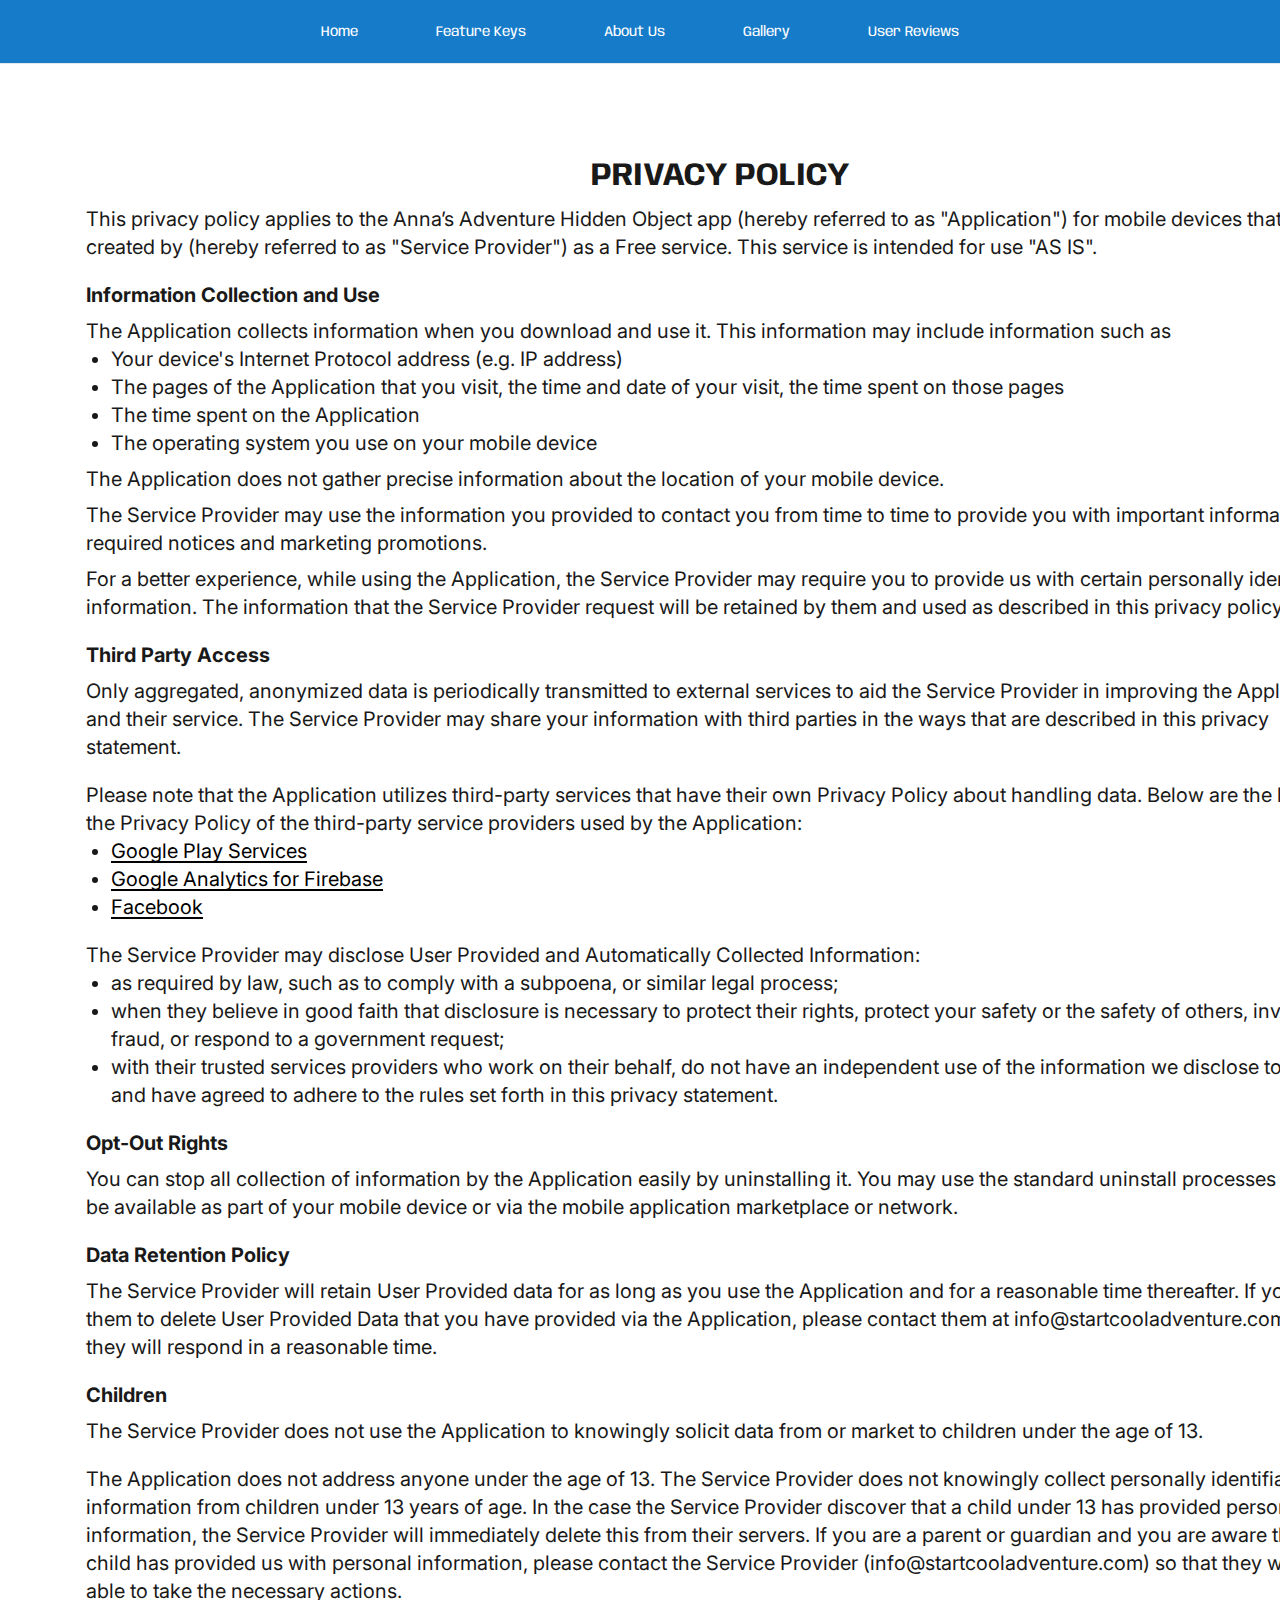
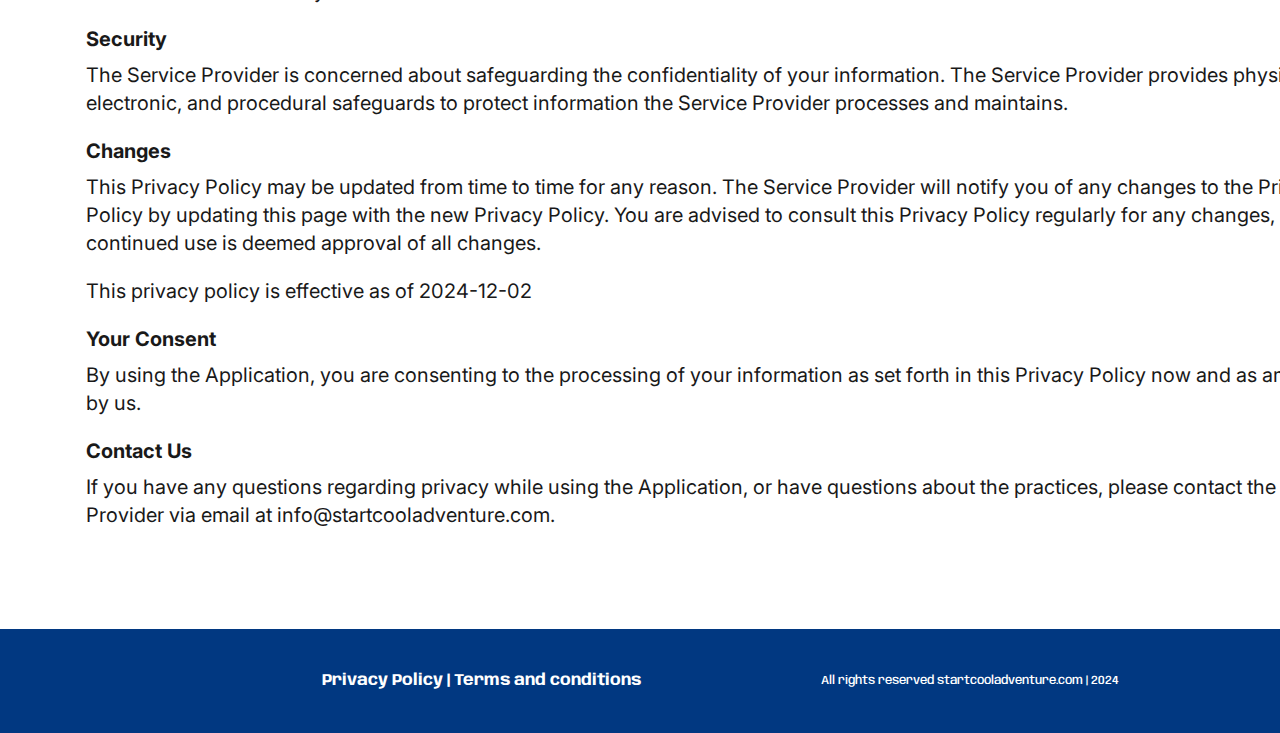
==== policy.html @ 45446ac5 "1" ====
<!DOCTYPE html>
<html lang="en">
  <head>
    <meta charset="UTF-8" />
    <meta name="viewport" content="width=device-width, initial-scale=1.0" />
    <title>Anna’s Adventure Hidden Object</title>
    <link rel="icon" href="img/Fav B.jpg" />

    <link rel="stylesheet" type="text/css" href="slick/slick.css" />
    <link rel="stylesheet" href="css/main.css" />
    <link href="https://unpkg.com/aos@2.3.1/dist/aos.css" rel="stylesheet" />
  </head>

  <body class="back">
    <header class="header">
      <div class="header__background"></div>
      <nav class="navigation">
        <ul class="navigation__list">
          <li class="navigation__item">
            <a href="/" class="navigation__link">Home</a>
          </li>
          <li class="navigation__item">
            <a href="/#advantages" class="navigation__link">Feature keys</a>
          </li>
          <li class="navigation__item">
            <a href="/#about" class="navigation__link">About us</a>
          </li>

          <li class="navigation__item">
            <a href="/#gallery" class="navigation__link">Gallery</a>
          </li>

          <li class="navigation__item">
            <a href="/#reviews" class="navigation__link">User Reviews</a>
          </li>
          <li class="navigation__item navigation__item-desk">
            <a href="terms.html" class="navigation__link">Terms of Service</a>
          </li>
          <li class="navigation__item navigation__item-desk">
            <a href="policy.html" class="navigation__link">Privacy policy</a>
          </li>
        </ul>

        <div class="header__button-wrapper policy-terms-header__button-wrapper">
          <a href="/" class="policy-terms-header__icon--menu"
            ><img href="/" alt=""
          /></a>

          <button type="button" class="header__icon-button" data-menu-button>
            <img
              class="header__icon header__icon--menu"
              src="img/header/Frame 64.png"
              alt=""
            />

            <img
              class="header__icon header__icon--close close"
              src="img/header/Frame 64 (1).png"
              alt=""
            />
          </button>
        </div>
      </nav>
    </header>
    <main class="policy">
      <section class="policy-terms">
        <p class="policy-terms-title">Privacy Policy</p>
        <div class="policy-terms-container">
          <p class="policy-terms-texts">
            This privacy policy applies to the Anna’s Adventure Hidden Object
            app (hereby referred to as "Application") for mobile devices that
            was created by (hereby referred to as "Service Provider") as a Free
            service. This service is intended for use "AS IS".
          </p>
          <p class="policy-terms-text">Information Collection and Use</p>
          <p class="policy-terms-texts">
            The Application collects information when you download and use it.
            This information may include information such as
          </p>

          <ul class="terms-lists">
            <li>Your device's Internet Protocol address (e.g. IP address)</li>
            <li>
              The pages of the Application that you visit, the time and date of
              your visit, the time spent on those pages
            </li>
            <li>The time spent on the Application</li>
            <li>The operating system you use on your mobile device</li>
          </ul>
          <p class="policy-terms-texts">
            The Application does not gather precise information about the
            location of your mobile device.
          </p>
          <p class="policy-terms-texts">
            The Service Provider may use the information you provided to contact
            you from time to time to provide you with important information,
            required notices and marketing promotions.
          </p>
          <p class="policy-terms-texts">
            For a better experience, while using the Application, the Service
            Provider may require you to provide us with certain personally
            identifiable information. The information that the Service Provider
            request will be retained by them and used as described in this
            privacy policy.
          </p>
          <p class="policy-terms-text">Third Party Access</p>

          <p class="policy-terms-texts">
            Only aggregated, anonymized data is periodically transmitted to
            external services to aid the Service Provider in improving the
            Application and their service. The Service Provider may share your
            information with third parties in the ways that are described in
            this privacy statement.
          </p>

          <p class="policy-terms-text-one">
            Please note that the Application utilizes third-party services that
            have their own Privacy Policy about handling data. Below are the
            links to the Privacy Policy of the third-party service providers
            used by the Application:
          </p>
          <ul class="terms-lists">
            <li>
              <a
                class="email-link-color"
                href="https://policies.google.com/privacy"
                target="_blank"
                rel=""
                >Google Play Services
              </a>
            </li>
            <li>
              <a
                class="email-link-color"
                href="https://firebase.google.com/support/privacy"
                target="_blank"
                rel=""
                >Google Analytics for Firebase
              </a>
            </li>
            <li>
              <a
                class="email-link-color"
                href="https://www.facebook.com/about/privacy/update/printable"
                target="_blank"
                rel=""
                >Facebook
              </a>
            </li>
          </ul>

          <p class="policy-terms-text-one">
            The Service Provider may disclose User Provided and Automatically
            Collected Information:
          </p>
          <ul class="terms-lists">
            <li>
              as required by law, such as to comply with a subpoena, or similar
              legal process;
            </li>
            <li>
              when they believe in good faith that disclosure is necessary to
              protect their rights, protect your safety or the safety of others,
              investigate fraud, or respond to a government request;
            </li>
            <li>
              with their trusted services providers who work on their behalf, do
              not have an independent use of the information we disclose to
              them, and have agreed to adhere to the rules set forth in this
              privacy statement.
            </li>
          </ul>

          <h2 class="policy-terms-text">Opt-Out Rights</h2>
          <p class="policy-terms-texts">
            You can stop all collection of information by the Application easily
            by uninstalling it. You may use the standard uninstall processes as
            may be available as part of your mobile device or via the mobile
            application marketplace or network.
          </p>

          <h2 class="policy-terms-text">Data Retention Policy</h2>
          <p class="policy-terms-texts">
            The Service Provider will retain User Provided data for as long as
            you use the Application and for a reasonable time thereafter. If
            you'd like them to delete User Provided Data that you have provided
            via the Application, please contact them at
            info@startcooladventure.com and they will respond in a reasonable
            time.
          </p>
          <h2 class="policy-terms-text">Children</h2>
          <p class="policy-terms-texts">
            The Service Provider does not use the Application to knowingly
            solicit data from or market to children under the age of 13.
          </p>

          <p class="policy-terms-text-one">
            The Application does not address anyone under the age of 13. The
            Service Provider does not knowingly collect personally identifiable
            information from children under 13 years of age. In the case the
            Service Provider discover that a child under 13 has provided
            personal information, the Service Provider will immediately delete
            this from their servers. If you are a parent or guardian and you are
            aware that your child has provided us with personal information,
            please contact the Service Provider (info@startcooladventure.com) so
            that they will be able to take the necessary actions.
          </p>
          <h2 class="policy-terms-text">Security</h2>
          <p class="policy-terms-texts">
            The Service Provider is concerned about safeguarding the
            confidentiality of your information. The Service Provider provides
            physical, electronic, and procedural safeguards to protect
            information the Service Provider processes and maintains.
          </p>
          <h2 class="policy-terms-text">Changes</h2>
          <p class="policy-terms-texts">
            This Privacy Policy may be updated from time to time for any reason.
            The Service Provider will notify you of any changes to the Privacy
            Policy by updating this page with the new Privacy Policy. You are
            advised to consult this Privacy Policy regularly for any changes, as
            continued use is deemed approval of all changes.
          </p>

          <p class="policy-terms-text-one">
            This privacy policy is effective as of 2024-12-02
          </p>
          <h2 class="policy-terms-text">Your Consent</h2>
          <p class="policy-terms-texts">
            By using the Application, you are consenting to the processing of
            your information as set forth in this Privacy Policy now and as
            amended by us.
          </p>
          <h2 class="policy-terms-text">Contact Us</h2>
          <p class="policy-terms-texts">
            If you have any questions regarding privacy while using the
            Application, or have questions about the practices, please contact
            the Service Provider via email at
            <a class="email-link" href="mailto:info@startcooladventure.com">
              info@startcooladventure.com</a
            >.
          </p>
        </div>
      </section>
    </main>

    <footer class="footer">
      <div class="footer-wrapper">
        <a class="footer-text" href="policy.html">Privacy Policy </a>
        <a class="footer-text">|</a>
        <a class="footer-text" href="terms.html">Terms and conditions</a>
      </div>
      <p class="footer-copyright">
         All rights reserved startcooladventure.com | 2024
      </p>
    </footer>
    <script src="js/mobile-menu.js"></script>
  </body>
</html>
---- css/main.css ----
@import url("https://fonts.googleapis.com/css2?family=Anybody:ital,wght@0,100..900;1,100..900&family=Dela+Gothic+One&family=Inter:ital,opsz,wght@0,14..32,100..900;1,14..32,100..900&display=swap");

:root {
}

* {
  -webkit-box-sizing: border-box;
  box-sizing: border-box;
}

html {
  scroll-behavior: smooth;

  color: #191919;
  background-repeat: no-repeat;
  background-size: cover;
  background-position: center;
  background-image: url("/img/371446944_01fdf923-9c44-4936-af85-8168a0ea827b\ 1.png");
}
@media screen and (min-width: 1200px) {
  html {
    background-image: url("/img/371446944_01fdf923-9c44-4936-af85-8168a0ea827b\ 1\ \(1\).png");
  }
}

body {
  margin: 0;
}

h1,
h2,
h3,
h4,
h5,
h6,
p {
  margin: 0;
}

ul,
ol {
  margin: 0;
  padding: 0;
  list-style: none;
}

img {
  display: block;
  height: auto;
}

.list {
  list-style: none;
}

button,
a {
  cursor: pointer;
}

.visually-hidden {
  position: absolute;
  width: 1px;
  height: 1px;
  margin: -1px;
  border: 0;
  padding: 0;

  white-space: nowrap;
  clip-path: inset(100%);
  clip: rect(0 0 0 0);
  overflow: hidden;
}

.button:hover {
  scale: 120%;
}

.header {
  position: fixed;
  width: 100%;
  z-index: 5;
  -webkit-transition: background-color 0.3s ease;
  transition: background-color 0.3s ease;
}

.header.is-open .header__background {
  left: 0;
}
.header__button-wrapper {
  margin-left: auto;
}
.header__icon {
  display: none;
}

.header__icon-button {
  display: -webkit-box;
  display: -ms-flexbox;
  display: flex;
  background-color: transparent;
  border: none;
  border-radius: 50%;
}

.header__icon--menu {
  display: block;
}

.header__icon-button.is-open .header__icon--menu {
  display: none;
}

.header__icon-button.is-open .header__icon--close {
  display: block;
}

.header {
  position: fixed;
  width: 100%;
  z-index: 5;

  display: flex;
  height: 60px;
  background: #167cc9;
  border-bottom: 1px solid #e5e7eb;
}
.header__background {
  position: absolute;
  top: 0;
  right: 0;
  bottom: 0;
  left: 100%;

  z-index: -1;
  -webkit-transition: left 0.3s ease;
  transition: left 0.3s ease;

  background: #167cc9;
  border-bottom: 1px solid #e5e7eb;
}
.header.is-open .header__background {
  left: 0;
}
.header__button-wrapper {
  margin-right: auto;
  display: flex;
  align-items: center;
  justify-content: end;
}

.header__icon {
  display: none;
}
.header__icon-button {
  display: flex;
  background-color: transparent;
  border: none;
  border-radius: 50%;
}

.header__icon--menu {
  display: block;
}

.header__icon-button.is-open .header__icon--menu {
  display: none;
}

.header__icon-button.is-open .header__icon--close {
  display: block;
}

.navigation {
  display: -ms-flexbox;
  -webkit-box-orient: vertical;
  -webkit-box-direction: normal;
  -ms-flex-direction: column;
  flex-direction: column;
  -webkit-box-align: center;
  -ms-flex-align: center;
  align-items: center;
  -webkit-box-flex: 1;
  -ms-flex: 1;
  flex: 1;
  padding: 16px;
  position: relative;
}

.navigation__list {
  display: flex;
  flex-direction: column;

  align-items: start;
  gap: 30px;
  top: 130px;
  position: absolute;
  top: 100%;
  right: -100%;
  width: 100%;
  height: 520px;
  -webkit-transition: 0.3s;
  transition: 0.3s;
  z-index: 999;

  padding: 40px;

  border-radius: 0px 0px;
  background: #167cc9;
}
.navigation__list.is-open {
  right: 0;
}
.navigation__link {
  font-family: Anybody;
  font-size: 18px;
  font-weight: 400;
  line-height: 28px;
  text-align: center;
  text-underline-position: from-font;
  text-decoration-skip-ink: none;

  text-transform: capitalize;
  text-decoration: none;
  color: #ffffff;
}
.navigation__link:hover,
.navigation__link:focus {
  font-family: Anybody;
  font-size: 18px;
  font-weight: 700;
  line-height: 28px;
  text-align: center;
  text-underline-position: from-font;
  text-decoration-skip-ink: none;
}
.header.is-open {
  background-color: transparent;
}
.navigation-img {
  display: none;
}
.header-title {
  width: 40px;
  height: 40px;
}

@media screen and (min-width: 1200px) {
  .navigation-img {
    display: flex;
  }
  .policy-terms-header__icon--menu {
    display: none;
  }
  .header-title {
    width: 40px;
    height: 40px;

    margin-right: 300px;
  }
  .header {
    width: 100%;

    height: 64px;
    padding: 22px 80px;
    display: flex;
    align-items: center;
    justify-content: center;

    z-index: 1000;

    border-radius: 0px 0px;
  }

  .header__background {
  }

  .header__icon-button {
    display: none;
  }

  .navigation {
    display: flex;

    flex-direction: row;

    flex: 1;
    padding: 0;

    width: 1440px;
    margin: auto;
  }
  .navigation__list {
    background-color: transparent;
    flex-direction: row;
    display: flex;
    position: static;
    width: 1440px;
    margin: auto;
    border: none;
    padding-block: 0;
    flex: 1;
    gap: 78px;
    height: 0px;
    display: flex;
    justify-content: center;
    align-items: center;
    justify-content: center;
  }

  .navigation__link {
    display: flex;

    font-family: Anybody;
    font-size: 14px;
    font-weight: 400;
    line-height: 20px;
    text-align: left;
    text-underline-position: from-font;
    text-decoration-skip-ink: none;
  }

  .header__icon-home-img {
    display: none;
  }
  .navigation__item-desk {
    display: none;
  }
}

.home {
  width: 375px;
  height: 889px;

  padding: 120px 20px 0;
  margin: auto;
  background-repeat: no-repeat;
  background-size: cover;
  background-position: center;
  background-image: url("/img/home/Hero.png");
}

.home-title {
  margin: auto;
  width: 334.04px;
  height: 165px;
}
.home-text {
  font-family: Anybody;
  font-size: 24px;
  font-weight: 700;
  line-height: 32px;
  text-align: center;
  text-underline-position: from-font;
  text-decoration-skip-ink: none;

  padding: 10px 0 14px;
  color: #ffffff;
}
.home__google-button_link {
  display: flex;
  align-items: start;
  justify-content: center;
}

@media screen and (min-width: 1200px) {
  .home {
    width: 1440px;
    height: 617px;

    padding: 110px 0 0 113px;
    display: flex;
    flex-direction: column;
    align-items: start;
    background-repeat: no-repeat;
    background-size: cover;
    background-position: center;
    background-image: url("/img/home/Hero\ \(1\).png");
  }

  .home-title {
    width: 517px;
    height: 255.37px;
  }
  .home-text {
    padding: 12px 0 40px;
    width: 517px;

    font-family: Anybody;
    font-size: 24px;
    font-weight: 700;
    line-height: 32px;
    text-align: center;
    text-underline-position: from-font;
    text-decoration-skip-ink: none;
  }
  .home__google-button_link {
    display: flex;
    align-items: center;
    justify-content: center;
  }
}
.about {
  padding: 60px 20px;
  margin: auto;
  width: 375px;

  display: flex;
  flex-direction: column;
  align-items: center;
}

.about-title {
  font-family: Dela Gothic One;
  font-size: 36px;
  font-weight: 400;
  line-height: 40px;
  text-align: center;
  text-underline-position: from-font;
  text-decoration-skip-ink: none;

  color: #ffffff;
}

.about-text {
  font-family: Anybody;
  font-size: 16px;
  font-weight: 400;
  line-height: 24px;
  text-align: justify;
  text-underline-position: from-font;
  text-decoration-skip-ink: none;

  color: #ffffff;
  padding-top: 32px;
  padding-bottom: 36px;
}
.about-text-bold {
  font-family: Anybody;
  font-size: 16px;
  font-weight: 900;
  line-height: 24px;

  text-underline-position: from-font;
  text-decoration-skip-ink: none;
}
.about-img {
  width: 335px;
  height: 182px;
}
@media screen and (min-width: 1200px) {
  .about {
    padding: 88px;
    margin: auto;
    width: 1440px;
    gap: 60px;
    display: flex;
    flex-direction: row-reverse;
    align-items: start;
    justify-content: start;
  }
  .about-title {
    font-family: Dela Gothic One;
    font-size: 44px;
    font-weight: 400;
    line-height: 48px;
    text-align: center;
    text-underline-position: from-font;
    text-decoration-skip-ink: none;
  }

  .about-text {
    font-family: Anybody;
    font-size: 18px;
    font-weight: 400;
    line-height: 28px;
    text-align: left;
    text-underline-position: from-font;
    text-decoration-skip-ink: none;

    color: #ffffff;
    padding-top: 32px;
    padding-bottom: 36px;
  }
  .about-text-bold {
    font-family: Anybody;
    font-size: 18px;
    font-weight: 700;
    line-height: 28px;
    text-align: left;
    text-underline-position: from-font;
    text-decoration-skip-ink: none;
  }
  .about-img {
    width: 616px;
    height: 298px;
  }
}
.advantages {
  width: 375px;

  margin: auto;
  padding: 60px 20px;
}

.advantages-list {
  display: flex;
  flex-direction: column;
  gap: 28px;
  padding-top: 40px;
}
.advantages-item {
  width: 335px;

  display: flex;
  align-items: start;
  margin: auto;
  gap: 24px;
}

.advantages-item-text {
  font-family: Anybody;
  font-size: 18px;
  font-weight: 400;
  line-height: 28px;
  text-align: left;
  text-underline-position: from-font;
  text-decoration-skip-ink: none;

  color: #ffffff;
}
.advantages-text-bold {
  font-family: Anybody;
  font-size: 18px;
  font-weight: 700;
  line-height: 28px;
  text-align: left;
  text-underline-position: from-font;
  text-decoration-skip-ink: none;
  color: #ffffff;
}
@media screen and (min-width: 1200px) {
  .advantages {
    width: 1440px;

    margin: auto;
    padding: 88px;
  }

  .advantages-list {
    display: flex;
    flex-direction: column;
    flex-wrap: wrap;
    gap: 32px;
    width: 1264px;
    height: 284px;
    padding: 0;
    margin-top: 60px;
  }
  .advantages-item {
    width: 544px;

    display: flex;
    align-items: start;
    margin: auto;
    gap: 24px;
  }
  .advantages-item-two {
    padding-left: 64px;
  }
}

.gallery {
  width: 375px;
  margin: auto;
  padding: 60px 0px;
}

.gallery-list {
  width: 375px;
  margin: auto;
  padding-top: 30px;
  padding-bottom: 30px;
}

.gallery-item {
  overflow: hidden;
  position: relative;
  width: 246.1px;
  height: 440px;
  gap: 0px;
  border-radius: 24.86px;

  margin: 0;
}
.gallery-img {
  width: 100%;
  height: 100%;
  object-fit: cover;
  object-position: center;
}
.gallery-button-container {
  display: flex;
  align-items: center;
  justify-content: center;
  gap: 56px;
}

.gallery-button {
  background-color: transparent;
  border: none;
  padding: 0;
  -webkit-transition: scale 0.3s ease;
  transition: scale 0.3s ease;
}

.gallery-button:hover {
  scale: 120%;
}

.button-visible {
  display: none !important;
}

.gallery-button-icon {
}
@media screen and (min-width: 1200px) {
  .gallery {
    width: 1440px;

    padding: 88px 0px;
  }

  .gallery-list {
    width: auto;
    margin: auto;
    padding: 40px 0;
  }
  .gallery-item {
    overflow: hidden;
    position: relative;
    width: 314px;
    height: 560px;
  }
}

.reviews {
  padding: 60px 00px;
  margin: auto;
  width: 375px;
}
.reviews-container {
  width: 375px;
  padding-top: 40px;
  padding-bottom: 40px;
}

.reviews-item {
  margin: 0 18px;
  width: 335px;
  height: 196px;
  border-radius: 12px;
  background: #ffffff;
  border: 1px solid #3ce9ff;
  box-shadow: 0px 9.05px 26.57px 0px #d7e4f980;
  padding: 16px 20px;
}
.reviews-item-container {
  display: flex;
  align-items: center;
  gap: 24px;
}
.reviews-item-text-bold {
  font-family: Anybody;
  font-size: 16px;
  font-weight: 900;
  line-height: 24px;
  text-align: left;
  text-underline-position: from-font;
  text-decoration-skip-ink: none;
  color: #2e3745;
}
.reviews-item-text {
  font-family: Anybody;
  font-size: 16px;
  font-weight: 400;
  line-height: 24px;
  text-align: left;
  text-underline-position: from-font;
  text-decoration-skip-ink: none;
  padding-top: 12px;
}

@media screen and (min-width: 1200px) {
  .reviews {
    padding: 88px 0px;
    margin: auto;
    width: 1440px;
  }
  .reviews-container {
    width: 1440px;
    padding-top: 60px;
    padding-bottom: 60px;
  }
}
.footer {
  background: #013881;

  padding: 40px 20px;
  margin: auto;
  display: flex;
  flex-direction: column;
  justify-content: center;
  align-items: center;
  gap: 28px;
}

.footer-wrapper {
  display: flex;
  flex-direction: row;

  align-items: center;

  gap: 4px;
}
.footer-text {
  font-family: Anybody;
  font-size: 14px;
  font-weight: 600;
  line-height: 20px;
  text-align: left;
  text-underline-position: from-font;
  text-decoration-skip-ink: none;

  text-decoration: none;
  color: #ffffff;
}

.footer-copyright {
  font-family: Anybody;
  font-size: 10px;
  font-weight: 500;
  line-height: 20px;
  text-align: center;
  text-underline-position: from-font;
  text-decoration-skip-ink: none;

  color: #ffffff;
}

@media screen and (min-width: 1200px) {
  .footer {
    padding: 40px 0px;
    display: flex;
    flex-direction: row;
    justify-content: center;
    align-items: center;
    width: 1440px;
    gap: 177px;
  }
  .footer-wrapper {
    gap: 4px;
  }
  .footer-text {
    font-family: Anybody;
    font-size: 16px;
    font-weight: 700;
    line-height: 24px;
    text-align: left;
    text-underline-position: from-font;
    text-decoration-skip-ink: none;
  }

  .footer-copyright {
    font-family: Anybody;
    font-size: 12px;
    font-weight: 500;
    line-height: 16px;
    text-align: left;
    text-underline-position: from-font;
    text-decoration-skip-ink: none;
  }
}

.policy-terms {
  flex-direction: column;
  align-items: start;
  padding: 114px 20px 51px;
  background-color: #ffffff;
}

.policy-terms-title {
  font-family: Anybody;
  font-size: 24px;
  font-weight: 700;
  line-height: 32px;
  text-align: center;
  text-underline-position: from-font;
  text-decoration-skip-ink: none;

  text-transform: uppercase;
}

.policy-terms-text {
  font-family: Inter;
  font-size: 20px;
  font-weight: 700;
  line-height: 28px;
  text-align: justify;
  text-underline-position: from-font;
  text-decoration-skip-ink: none;

  padding-top: 20px;
}
.policy-terms-texts {
  font-family: Inter;
  font-size: 20px;
  font-weight: 400;
  line-height: 28px;
  text-align: left;
  text-underline-position: from-font;
  text-decoration-skip-ink: none;

  padding-top: 8px;
}
.policy-terms-text-one {
  font-family: Inter;
  font-size: 20px;
  font-weight: 400;
  line-height: 28px;
  text-align: left;
  text-underline-position: from-font;
  text-decoration-skip-ink: none;

  padding-top: 20px;
}

.terms-list {
  list-style-type: disc;

  padding: 20px 0 20px 25px;
  font-family: Inter;
  font-size: 20px;
  font-weight: 400;
  line-height: 28px;
  text-align: left;
  text-underline-position: from-font;
  text-decoration-skip-ink: none;

  display: flex;
  flex-direction: column;
}

.terms-lists {
  list-style-type: disc;

  padding-left: 25px;

  font-family: Inter;
  font-size: 20px;
  font-weight: 400;
  line-height: 28px;
  text-align: left;
  text-underline-position: from-font;
  text-decoration-skip-ink: none;
}
.email-link {
  color: inherit;
  text-decoration: none;

  font-family: Inter;
  font-size: 20px;
  font-weight: 400;
  line-height: 28px;
  text-align: left;
  text-underline-position: from-font;
  text-decoration-skip-ink: none;

  text-decoration: none;
}
.email-link-color {
  color: #000000;

  font-family: Inter;
  font-size: 20px;
  font-weight: 400;
  line-height: 28px;
  text-align: left;
  text-underline-position: from-font;
  text-decoration-skip-ink: none;

  text-decoration: underline;
}
@media screen and (min-width: 1200px) {
  .policy-terms {
    flex-direction: column;
    align-items: start;
    padding: 157px 86px 100px;
    width: 1440px;
    margin: auto;
  }
  .policy-terms-title {
    font-family: Anybody;
    font-size: 32px;
    font-weight: 700;
    line-height: 40px;
    text-align: center;
    text-underline-position: from-font;
    text-decoration-skip-ink: none;

    text-transform: uppercase;
  }
}
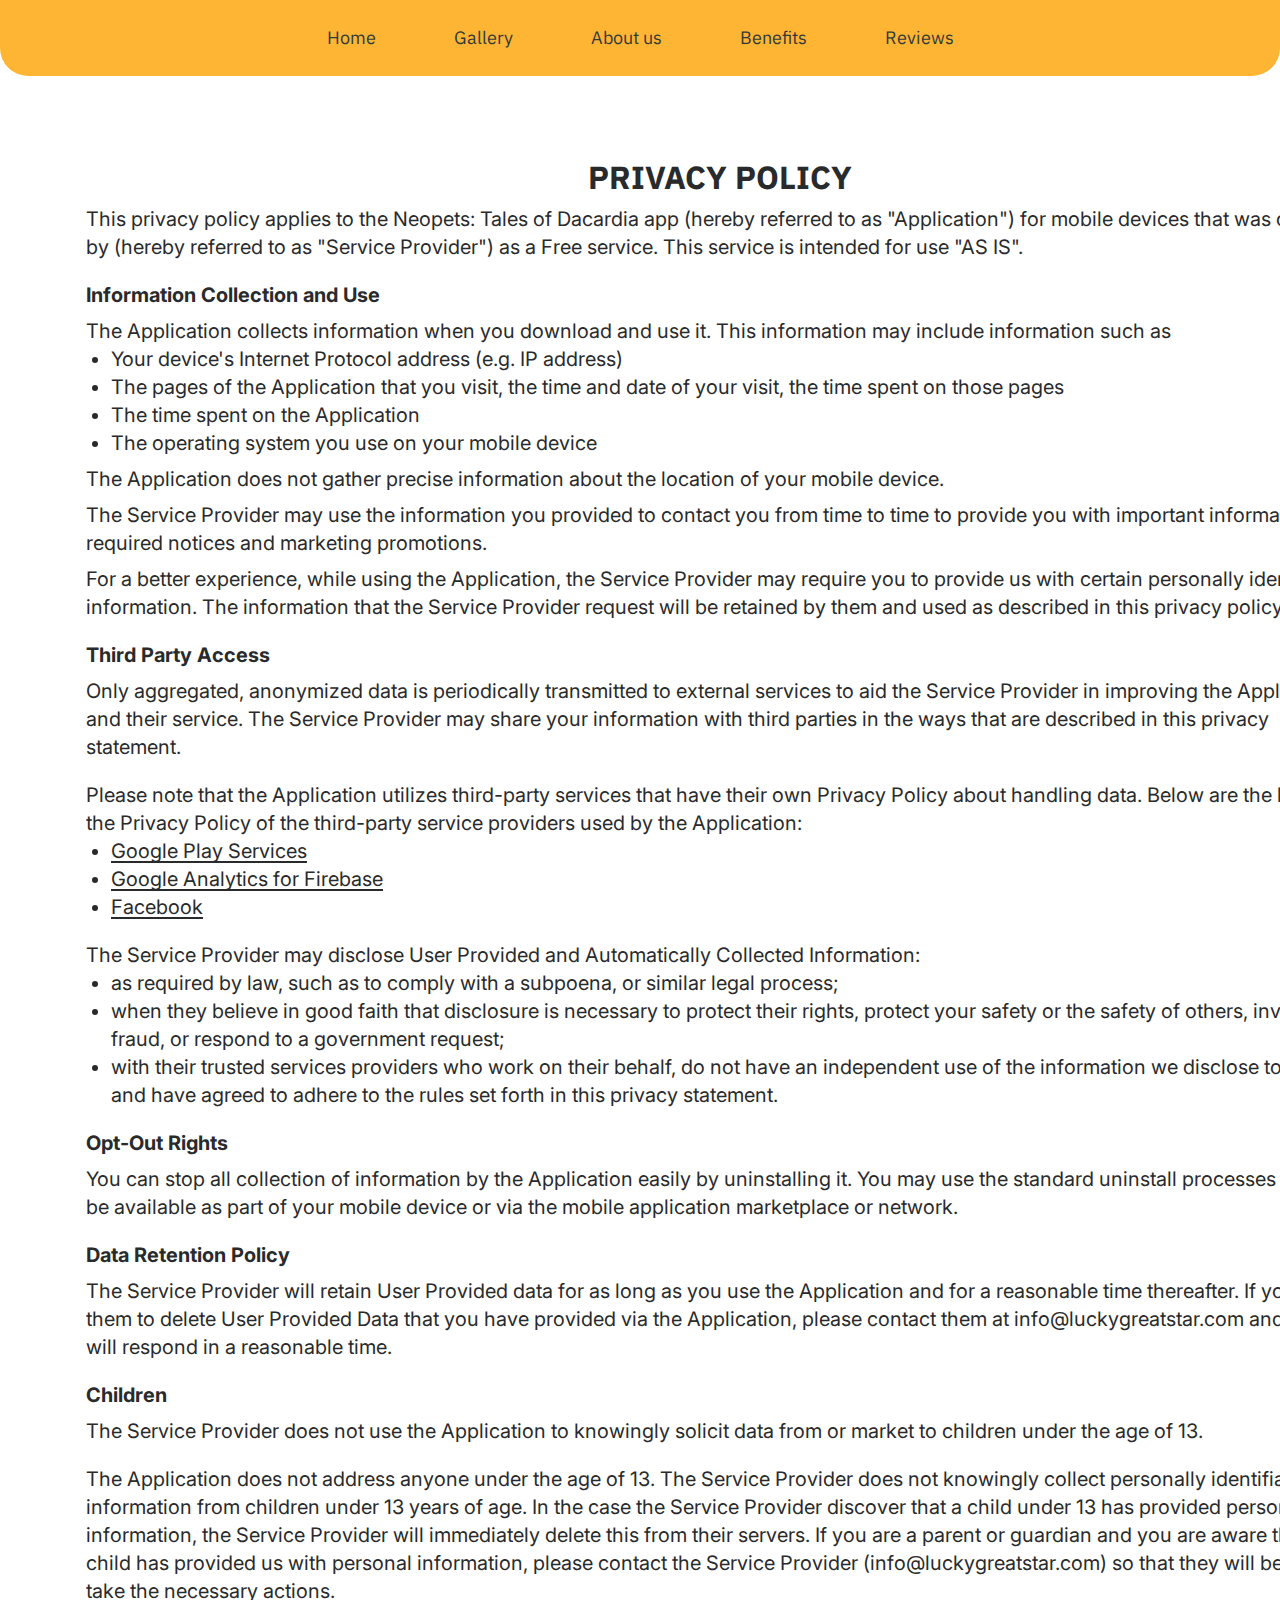
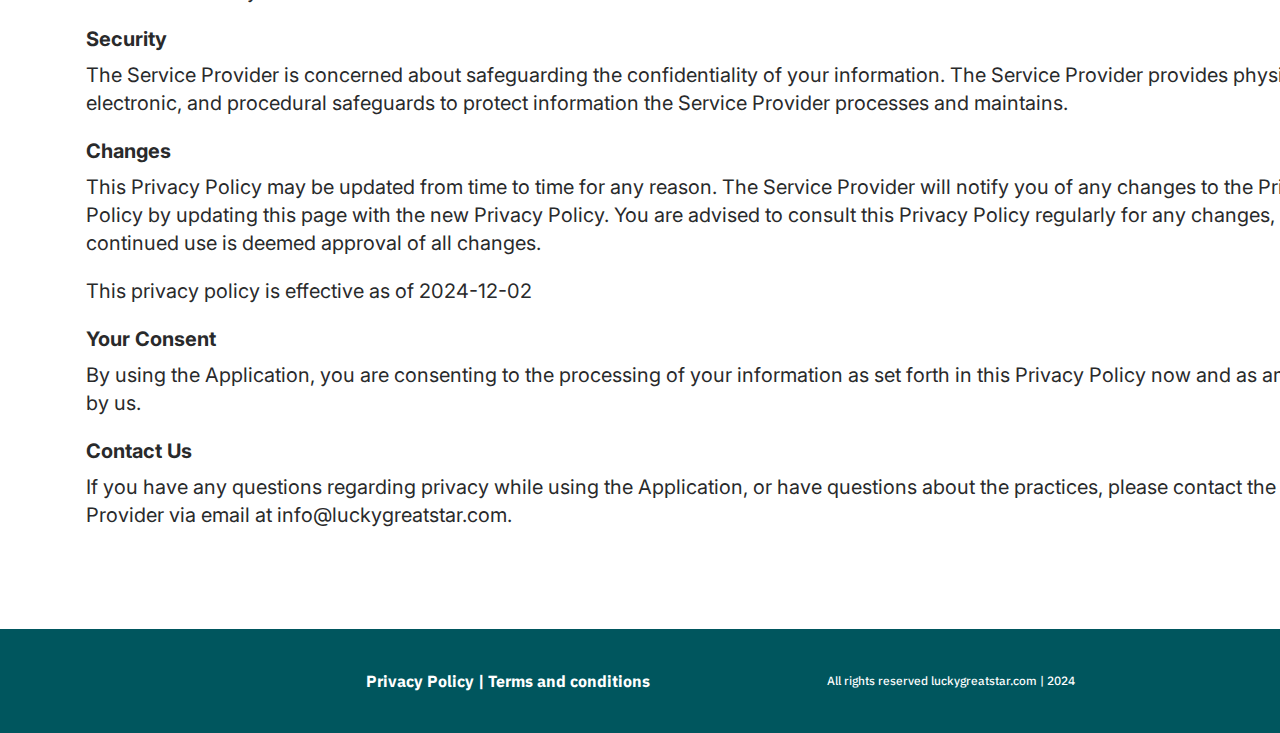
==== commit 7ac4c8ef: "2" ====
--- a/policy.html
+++ b/policy.html
@@ -3,8 +3,8 @@
   <head>
     <meta charset="UTF-8" />
     <meta name="viewport" content="width=device-width, initial-scale=1.0" />
-    <title>Anna’s Adventure Hidden Object</title>
-    <link rel="icon" href="img/Fav B.jpg" />
+    <title>Neopets: Tales of Dacardia</title>
+    <link rel="icon" href="image/Fav B.jpg" />
 
     <link rel="stylesheet" type="text/css" href="slick/slick.css" />
     <link rel="stylesheet" href="css/main.css" />
@@ -20,21 +20,21 @@
             <a href="/" class="navigation__link">Home</a>
           </li>
           <li class="navigation__item">
-            <a href="/#advantages" class="navigation__link">Feature keys</a>
+            <a href="/#gallery" class="navigation__link">Gallery</a>
           </li>
           <li class="navigation__item">
             <a href="/#about" class="navigation__link">About us</a>
           </li>
 
           <li class="navigation__item">
-            <a href="/#gallery" class="navigation__link">Gallery</a>
-          </li>
-
-          <li class="navigation__item">
-            <a href="/#reviews" class="navigation__link">User Reviews</a>
+            <a href="/#advantages" class="navigation__link">Benefits </a>
+          </li>
+
+          <li class="navigation__item">
+            <a href="/#reviews" class="navigation__link">Reviews</a>
           </li>
           <li class="navigation__item navigation__item-desk">
-            <a href="terms.html" class="navigation__link">Terms of Service</a>
+            <a href="terms.html" class="navigation__link">Terms & Conditions</a>
           </li>
           <li class="navigation__item navigation__item-desk">
             <a href="policy.html" class="navigation__link">Privacy policy</a>
@@ -49,27 +49,28 @@
           <button type="button" class="header__icon-button" data-menu-button>
             <img
               class="header__icon header__icon--menu"
-              src="img/header/Frame 64.png"
+              src="image/header/Hamburger-Button.png"
               alt=""
             />
 
             <img
               class="header__icon header__icon--close close"
-              src="img/header/Frame 64 (1).png"
+              src="image/header/Hamburger-Button (1).png"
               alt=""
             />
           </button>
         </div>
       </nav>
     </header>
+
     <main class="policy">
       <section class="policy-terms">
         <p class="policy-terms-title">Privacy Policy</p>
         <div class="policy-terms-container">
           <p class="policy-terms-texts">
-            This privacy policy applies to the Anna’s Adventure Hidden Object
-            app (hereby referred to as "Application") for mobile devices that
-            was created by (hereby referred to as "Service Provider") as a Free
+            This privacy policy applies to the Neopets: Tales of Dacardia app
+            (hereby referred to as "Application") for mobile devices that was
+            created by (hereby referred to as "Service Provider") as a Free
             service. This service is intended for use "AS IS".
           </p>
           <p class="policy-terms-text">Information Collection and Use</p>
@@ -184,9 +185,8 @@
             The Service Provider will retain User Provided data for as long as
             you use the Application and for a reasonable time thereafter. If
             you'd like them to delete User Provided Data that you have provided
-            via the Application, please contact them at
-            info@startcooladventure.com and they will respond in a reasonable
-            time.
+            via the Application, please contact them at info@luckygreatstar.com
+            and they will respond in a reasonable time.
           </p>
           <h2 class="policy-terms-text">Children</h2>
           <p class="policy-terms-texts">
@@ -202,7 +202,7 @@
             personal information, the Service Provider will immediately delete
             this from their servers. If you are a parent or guardian and you are
             aware that your child has provided us with personal information,
-            please contact the Service Provider (info@startcooladventure.com) so
+            please contact the Service Provider (info@luckygreatstar.com) so
             that they will be able to take the necessary actions.
           </p>
           <h2 class="policy-terms-text">Security</h2>
@@ -235,8 +235,8 @@
             If you have any questions regarding privacy while using the
             Application, or have questions about the practices, please contact
             the Service Provider via email at
-            <a class="email-link" href="mailto:info@startcooladventure.com">
-              info@startcooladventure.com</a
+            <a class="email-link" href="mailto:info@luckygreatstar.com">
+              info@luckygreatstar.com</a
             >.
           </p>
         </div>
@@ -250,7 +250,7 @@
         <a class="footer-text" href="terms.html">Terms and conditions</a>
       </div>
       <p class="footer-copyright">
-         All rights reserved startcooladventure.com | 2024
+        All rights reserved luckygreatstar.com | 2024
       </p>
     </footer>
     <script src="js/mobile-menu.js"></script>
--- a/css/main.css
+++ b/css/main.css
@@ -1,4 +1,4 @@
-@import url("https://fonts.googleapis.com/css2?family=Anybody:ital,wght@0,100..900;1,100..900&family=Dela+Gothic+One&family=Inter:ital,opsz,wght@0,14..32,100..900;1,14..32,100..900&display=swap");
+@import url("https://fonts.googleapis.com/css2?family=Anuphan:wght@100..700&family=Inter:ital,opsz,wght@0,14..32,100..900;1,14..32,100..900&display=swap");
 
 :root {
 }
@@ -11,16 +11,8 @@
 html {
   scroll-behavior: smooth;
 
-  color: #191919;
-  background-repeat: no-repeat;
-  background-size: cover;
-  background-position: center;
-  background-image: url("/img/371446944_01fdf923-9c44-4936-af85-8168a0ea827b\ 1.png");
-}
-@media screen and (min-width: 1200px) {
-  html {
-    background-image: url("/img/371446944_01fdf923-9c44-4936-af85-8168a0ea827b\ 1\ \(1\).png");
-  }
+  color: #292a2b;
+  background-color: #ffffff;
 }
 
 body {
@@ -121,9 +113,9 @@
   z-index: 5;
 
   display: flex;
-  height: 60px;
-  background: #167cc9;
-  border-bottom: 1px solid #e5e7eb;
+  height: 74px;
+  background: #ffb534;
+  border-radius: 0 0 28px 28px;
 }
 .header__background {
   position: absolute;
@@ -135,9 +127,7 @@
   z-index: -1;
   -webkit-transition: left 0.3s ease;
   transition: left 0.3s ease;
-
-  background: #167cc9;
-  border-bottom: 1px solid #e5e7eb;
+  background: #ffb534;
 }
 .header.is-open .header__background {
   left: 0;
@@ -183,7 +173,7 @@
   -webkit-box-flex: 1;
   -ms-flex: 1;
   flex: 1;
-  padding: 16px;
+  padding: 24px;
   position: relative;
 }
 
@@ -192,7 +182,7 @@
   flex-direction: column;
 
   align-items: start;
-  gap: 30px;
+  gap: 40px;
   top: 130px;
   position: absolute;
   top: 100%;
@@ -205,32 +195,32 @@
 
   padding: 40px;
 
-  border-radius: 0px 0px;
-  background: #167cc9;
+  border-radius: 0px 0px 40px 40px;
+  background: #ffb534;
+  box-shadow: 0px 4px 12px 0px #fff4ff80;
 }
 .navigation__list.is-open {
   right: 0;
 }
 .navigation__link {
-  font-family: Anybody;
-  font-size: 18px;
-  font-weight: 400;
-  line-height: 28px;
-  text-align: center;
-  text-underline-position: from-font;
-  text-decoration-skip-ink: none;
-
-  text-transform: capitalize;
+  font-family: Anuphan;
+  font-size: 20px;
+  font-weight: 400;
+  line-height: 28px;
+  text-align: left;
+  text-underline-position: from-font;
+  text-decoration-skip-ink: none;
+
   text-decoration: none;
-  color: #ffffff;
+  color: #313a3a;
 }
 .navigation__link:hover,
 .navigation__link:focus {
-  font-family: Anybody;
-  font-size: 18px;
-  font-weight: 700;
-  line-height: 28px;
-  text-align: center;
+  font-family: Anuphan;
+  font-size: 20px;
+  font-weight: 600;
+  line-height: 28px;
+  text-align: left;
   text-underline-position: from-font;
   text-decoration-skip-ink: none;
 }
@@ -261,15 +251,13 @@
   .header {
     width: 100%;
 
-    height: 64px;
-    padding: 22px 80px;
+    height: 76px;
+    padding: 24px 80px;
     display: flex;
     align-items: center;
     justify-content: center;
 
     z-index: 1000;
-
-    border-radius: 0px 0px;
   }
 
   .header__background {
@@ -310,11 +298,10 @@
 
   .navigation__link {
     display: flex;
-
-    font-family: Anybody;
-    font-size: 14px;
+    font-family: Anuphan;
+    font-size: 18px;
     font-weight: 400;
-    line-height: 20px;
+    line-height: 28px;
     text-align: left;
     text-underline-position: from-font;
     text-decoration-skip-ink: none;
@@ -330,31 +317,31 @@
 
 .home {
   width: 375px;
-  height: 889px;
-
-  padding: 120px 20px 0;
+  height: 828px;
+
+  padding: 110px 20px 0;
   margin: auto;
   background-repeat: no-repeat;
   background-size: cover;
   background-position: center;
-  background-image: url("/img/home/Hero.png");
+  background-image: url("/image/home/Block\ 1.jpg");
 }
 
 .home-title {
   margin: auto;
-  width: 334.04px;
-  height: 165px;
+  width: 312px;
+  height: 148px;
 }
 .home-text {
-  font-family: Anybody;
-  font-size: 24px;
+  font-family: Anuphan;
+  font-size: 20px;
   font-weight: 700;
-  line-height: 32px;
+  line-height: 28px;
   text-align: center;
   text-underline-position: from-font;
   text-decoration-skip-ink: none;
 
-  padding: 10px 0 14px;
+  padding: 10px 0 48px;
   color: #ffffff;
 }
 .home__google-button_link {
@@ -366,27 +353,29 @@
 @media screen and (min-width: 1200px) {
   .home {
     width: 1440px;
-    height: 617px;
-
-    padding: 110px 0 0 113px;
+    height: 800px;
+
+    padding: 196px 0 0 95px;
     display: flex;
     flex-direction: column;
     align-items: start;
     background-repeat: no-repeat;
     background-size: cover;
     background-position: center;
-    background-image: url("/img/home/Hero\ \(1\).png");
+
+    background: url("/image/home/Block 1.png"),
+      linear-gradient(180deg, #4c8f95 0%, #007f8a 23.98%);
   }
 
   .home-title {
-    width: 517px;
-    height: 255.37px;
+    width: 500px;
+    height: 237px;
   }
   .home-text {
-    padding: 12px 0 40px;
-    width: 517px;
-
-    font-family: Anybody;
+    padding: 20px 0 56px;
+    width: 507px;
+
+    font-family: Anuphan;
     font-size: 24px;
     font-weight: 700;
     line-height: 32px;
@@ -401,20 +390,25 @@
   }
 }
 .about {
-  padding: 60px 20px;
+  padding: 64px 20px 0;
   margin: auto;
   width: 375px;
+  height: 633px;
 
   display: flex;
   flex-direction: column;
   align-items: center;
+  background-repeat: no-repeat;
+  background-size: cover;
+  background-position: center;
+  background-image: url("/image/about/About\ us.png");
 }
 
 .about-title {
-  font-family: Dela Gothic One;
-  font-size: 36px;
-  font-weight: 400;
-  line-height: 40px;
+  font-family: Anuphan;
+  font-size: 40px;
+  font-weight: 700;
+  line-height: 48px;
   text-align: center;
   text-underline-position: from-font;
   text-decoration-skip-ink: none;
@@ -423,7 +417,7 @@
 }
 
 .about-text {
-  font-family: Anybody;
+  font-family: Anuphan;
   font-size: 16px;
   font-weight: 400;
   line-height: 24px;
@@ -432,13 +426,13 @@
   text-decoration-skip-ink: none;
 
   color: #ffffff;
-  padding-top: 32px;
-  padding-bottom: 36px;
+  padding-top: 40px;
+  padding-bottom: 44px;
 }
 .about-text-bold {
-  font-family: Anybody;
+  font-family: Anuphan;
   font-size: 16px;
-  font-weight: 900;
+  font-weight: 700;
   line-height: 24px;
 
   text-underline-position: from-font;
@@ -446,67 +440,81 @@
 }
 .about-img {
   width: 335px;
-  height: 182px;
+  height: 192px;
 }
 @media screen and (min-width: 1200px) {
   .about {
+    background-image: url("/image/about/About\ us\ \(1\).png");
     padding: 88px;
     margin: auto;
     width: 1440px;
-    gap: 60px;
-    display: flex;
-    flex-direction: row-reverse;
+    height: 543px;
+
+    gap: 32px;
+    display: flex;
+    flex-direction: row;
     align-items: start;
     justify-content: start;
   }
+  .about-container {
+    display: flex;
+    flex-direction: column;
+    align-items: start;
+    justify-content: start;
+  }
   .about-title {
-    font-family: Dela Gothic One;
-    font-size: 44px;
-    font-weight: 400;
-    line-height: 48px;
+    font-family: Anuphan;
+    font-size: 60px;
+    font-weight: 700;
+    line-height: 68px;
     text-align: center;
     text-underline-position: from-font;
     text-decoration-skip-ink: none;
   }
 
   .about-text {
-    font-family: Anybody;
-    font-size: 18px;
+    font-family: Anuphan;
+    font-size: 24px;
     font-weight: 400;
-    line-height: 28px;
+    line-height: 32px;
     text-align: left;
     text-underline-position: from-font;
     text-decoration-skip-ink: none;
 
     color: #ffffff;
-    padding-top: 32px;
-    padding-bottom: 36px;
+    padding-top: 64px;
+    padding-bottom: 0px;
   }
   .about-text-bold {
-    font-family: Anybody;
-    font-size: 18px;
+    font-family: Anuphan;
+    font-size: 24px;
     font-weight: 700;
-    line-height: 28px;
+    line-height: 32px;
     text-align: left;
     text-underline-position: from-font;
     text-decoration-skip-ink: none;
   }
   .about-img {
-    width: 616px;
-    height: 298px;
+    width: 650px;
+    height: 366px;
   }
 }
 .advantages {
   width: 375px;
+  height: 804px;
 
   margin: auto;
-  padding: 60px 20px;
+  padding: 64px 20px 0;
+  background-repeat: no-repeat;
+  background-size: cover;
+  background-position: center;
+  background-image: url("/image/advantages/Frame\ 1000004574.png");
 }
 
 .advantages-list {
   display: flex;
   flex-direction: column;
-  gap: 28px;
+  gap: 42px;
   padding-top: 40px;
 }
 .advantages-item {
@@ -515,11 +523,11 @@
   display: flex;
   align-items: start;
   margin: auto;
-  gap: 24px;
+  gap: 16px;
 }
 
 .advantages-item-text {
-  font-family: Anybody;
+  font-family: Anuphan;
   font-size: 18px;
   font-weight: 400;
   line-height: 28px;
@@ -527,71 +535,79 @@
   text-underline-position: from-font;
   text-decoration-skip-ink: none;
 
-  color: #ffffff;
+  color: #313a3a;
 }
 .advantages-text-bold {
-  font-family: Anybody;
+  font-family: Anuphan;
   font-size: 18px;
   font-weight: 700;
   line-height: 28px;
   text-align: left;
   text-underline-position: from-font;
   text-decoration-skip-ink: none;
-  color: #ffffff;
+
+  color: #313a3a;
 }
 @media screen and (min-width: 1200px) {
   .advantages {
     width: 1440px;
+    height: 610px;
+
+    background-image: url("/image/advantages/How\ to\ Play.png");
 
     margin: auto;
-    padding: 88px;
+    padding: 88px 173px 0 243px;
   }
 
   .advantages-list {
     display: flex;
-    flex-direction: column;
+    flex-direction: row;
     flex-wrap: wrap;
-    gap: 32px;
-    width: 1264px;
+    align-items: center;
+    justify-content: center;
+    gap: 40px;
+    width: auto;
     height: 284px;
     padding: 0;
-    margin-top: 60px;
+    margin: 0;
+    margin-top: 64px;
   }
   .advantages-item {
-    width: 544px;
-
+    width: 452px;
+    margin: 0;
     display: flex;
     align-items: start;
-    margin: auto;
-    gap: 24px;
-  }
-  .advantages-item-two {
-    padding-left: 64px;
+
+    gap: 32px;
   }
 }
 
 .gallery {
   width: 375px;
+  height: 493px;
+
   margin: auto;
-  padding: 60px 0px;
+  padding: 64px 0px;
+  background-repeat: no-repeat;
+  background-size: cover;
+  background-position: center;
+  background-image: url("/image/gallery/Gallery.png");
 }
 
 .gallery-list {
   width: 375px;
   margin: auto;
   padding-top: 30px;
-  padding-bottom: 30px;
+  padding-bottom: 36px;
 }
 
 .gallery-item {
   overflow: hidden;
   position: relative;
-  width: 246.1px;
-  height: 440px;
-  gap: 0px;
-  border-radius: 24.86px;
-
-  margin: 0;
+  width: 335px;
+  height: 192px;
+
+  margin: 0 10px;
 }
 .gallery-img {
   width: 100%;
@@ -603,7 +619,7 @@
   display: flex;
   align-items: center;
   justify-content: center;
-  gap: 56px;
+  gap: 86px;
 }
 
 .gallery-button {
@@ -627,84 +643,105 @@
 @media screen and (min-width: 1200px) {
   .gallery {
     width: 1440px;
-
-    padding: 88px 0px;
+    height: 975px;
+
+    background-image: url("/image/gallery/Gallery\ \(1\).png");
+    padding: 88px 0px 0;
   }
 
   .gallery-list {
     width: auto;
     margin: auto;
-    padding: 40px 0;
+    padding: 64px 0 56px;
   }
   .gallery-item {
     overflow: hidden;
     position: relative;
-    width: 314px;
-    height: 560px;
+    width: 980px;
+    height: 562px;
+    margin: 0 24px;
   }
 }
 
 .reviews {
-  padding: 60px 00px;
+  padding: 64px 0px 0;
   margin: auto;
   width: 375px;
+  height: 481px;
+
+  background-repeat: no-repeat;
+  background-size: cover;
+  background-position: center;
+  background-image: url("/image/reviews/Reviews.png");
 }
 .reviews-container {
   width: 375px;
   padding-top: 40px;
-  padding-bottom: 40px;
+  padding-bottom: 36px;
 }
 
 .reviews-item {
   margin: 0 18px;
   width: 335px;
-  height: 196px;
-  border-radius: 12px;
+  height: 180px;
   background: #ffffff;
-  border: 1px solid #3ce9ff;
-  box-shadow: 0px 9.05px 26.57px 0px #d7e4f980;
-  padding: 16px 20px;
+  border: 1px solid #e5eaf4;
+  border-radius: 20px;
+  padding: 24px 20px;
 }
 .reviews-item-container {
   display: flex;
   align-items: center;
-  gap: 24px;
+  gap: 20px;
 }
 .reviews-item-text-bold {
-  font-family: Anybody;
-  font-size: 16px;
-  font-weight: 900;
-  line-height: 24px;
-  text-align: left;
-  text-underline-position: from-font;
-  text-decoration-skip-ink: none;
-  color: #2e3745;
+  font-family: Anuphan;
+  font-size: 20px;
+  font-weight: 600;
+  line-height: 28px;
+  text-align: left;
+  text-underline-position: from-font;
+  text-decoration-skip-ink: none;
+
+  color: #333538;
 }
 .reviews-item-text {
-  font-family: Anybody;
-  font-size: 16px;
-  font-weight: 400;
-  line-height: 24px;
-  text-align: left;
-  text-underline-position: from-font;
-  text-decoration-skip-ink: none;
-  padding-top: 12px;
+  font-family: Anuphan;
+  font-size: 18px;
+  font-weight: 400;
+  line-height: 28px;
+  text-align: left;
+  text-underline-position: from-font;
+  text-decoration-skip-ink: none;
+  color: #5f6366;
+
+  padding-top: 20px;
 }
 
 @media screen and (min-width: 1200px) {
   .reviews {
-    padding: 88px 0px;
+    padding: 88px 0px 0;
     margin: auto;
     width: 1440px;
+    height: 633px;
+
+    background-image: url("/image/reviews/Reviews\ \(1\).png");
   }
   .reviews-container {
     width: 1440px;
-    padding-top: 60px;
-    padding-bottom: 60px;
+    padding-top: 64px;
+    padding-bottom: 56px;
+  }
+  .reviews-item {
+    margin: 0 22px;
+    width: 554px;
+    height: 220px;
+
+    padding: 40px;
   }
 }
 .footer {
-  background: #013881;
+  background: #00565e;
 
   padding: 40px 20px;
   margin: auto;
@@ -724,9 +761,9 @@
   gap: 4px;
 }
 .footer-text {
-  font-family: Anybody;
+  font-family: Anuphan;
   font-size: 14px;
-  font-weight: 600;
+  font-weight: 700;
   line-height: 20px;
   text-align: left;
   text-underline-position: from-font;
@@ -737,9 +774,9 @@
 }
 
 .footer-copyright {
-  font-family: Anybody;
+  font-family: Anuphan;
   font-size: 10px;
-  font-weight: 500;
+  font-weight: 400;
   line-height: 20px;
   text-align: center;
   text-underline-position: from-font;
@@ -762,7 +799,7 @@
     gap: 4px;
   }
   .footer-text {
-    font-family: Anybody;
+    font-family: Anuphan;
     font-size: 16px;
     font-weight: 700;
     line-height: 24px;
@@ -772,7 +809,7 @@
   }
 
   .footer-copyright {
-    font-family: Anybody;
+    font-family: Anuphan;
     font-size: 12px;
     font-weight: 500;
     line-height: 16px;
@@ -786,12 +823,11 @@
   flex-direction: column;
   align-items: start;
   padding: 114px 20px 51px;
-  background-color: #ffffff;
 }
 
 .policy-terms-title {
-  font-family: Anybody;
-  font-size: 24px;
+  font-family: Anuphan;
+  font-size: 28px;
   font-weight: 700;
   line-height: 32px;
   text-align: center;
@@ -806,7 +842,7 @@
   font-size: 20px;
   font-weight: 700;
   line-height: 28px;
-  text-align: justify;
+  text-align: left;
   text-underline-position: from-font;
   text-decoration-skip-ink: none;
 
@@ -879,7 +915,7 @@
   text-decoration: none;
 }
 .email-link-color {
-  color: #000000;
+  color: #292a2b;
 
   font-family: Inter;
   font-size: 20px;
@@ -900,7 +936,7 @@
     margin: auto;
   }
   .policy-terms-title {
-    font-family: Anybody;
+    font-family: Anuphan;
     font-size: 32px;
     font-weight: 700;
     line-height: 40px;
